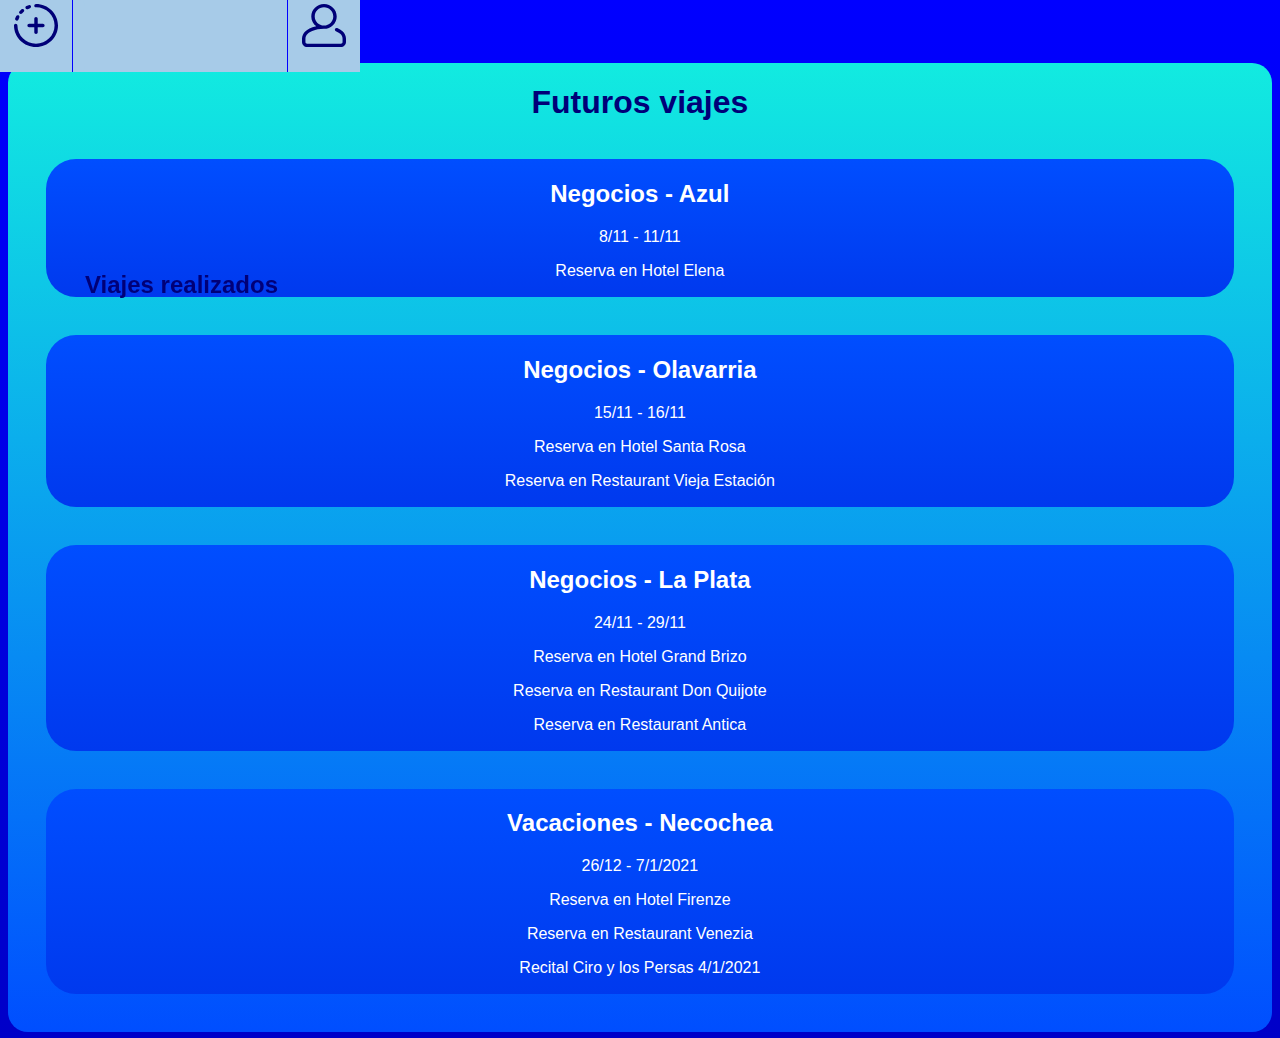
==== Scketchs/main/index.html @ 877690fb "iniciado scketch y agregado menu escondido para nuevo viaje/plan" ====
<!DOCTYPE html>
<html lang="en">
<head>
    <meta charset="UTF-8">
    <meta name="viewport" content="width=device-width, initial-scale=1.0">
    <title>Inicio</title>

    <link rel="stylesheet" href="style.css">
</head>
<body>
    <div id="hidden-new-menu">
        <img src="cerrar.svg" id="new_menu_cerrar" alt="">
        <div class="hidden_menu_option top">

            <img src="nuevo_viaje.svg" class="hidden_menu_icon" alt="">
            <div class="hidden_menu_title">
                <h2>Crear un nuevo viaje</h2>
            </div>
            <div class="hidden_menu_option_desc">
                <p>[Descripcion] Lorem ipsum dolor sit, amet consectetur adipisicing elit. Adipisci, tenetur, hic reprehenderit quae est ad laudantium velit accusamus ipsum nam reiciendis quo tempora nisi voluptatum, fuga necessitatibus? Dolores, incidunt aut?</p>
            </div>

        </div>
        <div class="hidden_menu_option bot">

            <img src="nuevo_plan.svg" class="hidden_menu_icon" alt="">
            <div class="hidden_menu_title">
                <h2>Crear un nuevo plan</h2>
            </div>
            <div class="hidden_menu_option_desc">
                <p>[Descripcion] Lorem ipsum dolor sit, amet consectetur adipisicing elit. Adipisci, tenetur, hic reprehenderit quae est ad laudantium velit accusamus ipsum nam reiciendis quo tempora nisi voluptatum, fuga necessitatibus? Dolores, incidunt aut?</p>
            </div>

        </div>

    </div>
    <div id="hidden-user-menu">
        <img src="cerrar.svg" id="user_menu_cerrar" alt="">
        <div class="hidden_menu_option top"></div>
        <div class="hidden_menu_option bot"></div>

    </div>
    <div class="content">
        <div class="sub_content" id="agregar_viaje">
            <img class="sub_content_image" id="add_viaje_icon"  src="new.svg" alt="">

        </div>
        <div id="historial_viajes">
            <h2>Viajes realizados</h2>
        </div>
        <div class="sub_content" id="menu_usuario">

            <img class="sub_content_image" id="user_menu_icon" src="user.svg" alt="">
        </div>

    </div>
    <div class="espacio"></div>
    <div class="viajes">
        <h1 class="viajes_title">Futuros viajes</h1>
        <div class="viaje_individual">

            <h2>Negocios - Azul</h2>
            <p>8/11 - 11/11</p>
            <p>Reserva en Hotel Elena</p>

        </div>
        <div class="viaje_individual">

            <h2>Negocios - Olavarria</h2>
            <p>15/11 - 16/11</p>
            <p>Reserva en Hotel Santa Rosa</p>
            <p>Reserva en Restaurant Vieja Estación</p>


        </div>
        <div class="viaje_individual">

            <h2>Negocios - La Plata</h2>
            <p>24/11 - 29/11</p>
            <p>Reserva en Hotel Grand Brizo</p>
            <p>Reserva en Restaurant Don Quijote</p>
            <p>Reserva en Restaurant Antica</p>


        </div>
        <div class="viaje_individual">

            <h2>Vacaciones - Necochea</h2>
            <p>26/12 - 7/1/2021</p>
            <p>Reserva en Hotel Firenze</p>
            <p>Reserva en Restaurant Venezia</p>
            <p>Recital Ciro y los Persas 4/1/2021</p>

        </div>
    </div>
    <script type="text/javascript" src="behav.js"></script>
</body>
</html>
---- Scketchs/main/style.css ----
body{
    
    background-image: linear-gradient(blue , rgb(0,0,200));
    height: auto;
    padding: 1%;
    padding-top: 0;
    padding-left: 0;
    font-family: sans-serif;
}
div{
    
    width: 101%;
    border-radius: 20px;
    margin: 0;
}
.content{
    position: fixed;
    left: 0;
    top: 0;
    width: 360px;
    border-radius: 0;
    margin-bottom: 2%;
    height: 8%;
    background-color:#A7CBE8 ;
    float: left;
    clear: both;
}
.sub_content{
    z-index: 0;
    width: 20%;
    height: 100%;
    overflow: hidden;
    background-color:#A7CBE8 ;
}
.sub_content_image{
    margin: 5% 20%;
    width: 60%;
    height: auto;
    color: #004EFF;
}
#menu_usuario{
    border-radius: 0;
    float: right;
    border-left: solid blue 1px;

}
#agregar_viaje{
    border-radius: 0;
    float: left;
    border-right: solid blue 1px;
}
#historial_viajes{
    justify-content: center;
    color: rgb(0,0,120);
    padding: 0;
    padding-left: 12px;
    width: 59%;
    float: left;
    text-align: center;
    font-family: sans-serif;
    height: 100%;
    width: auto;
    background-color:#A7CBE8 ;
}
#historial_viajes h2{
    position: fixed;
    bottom: 581px;
    font-size: 24px;
}
.viajes{
    height: auto;
    margin-top: 55px;
    margin-bottom: 6px;
    min-height: 92%;
    background-image: linear-gradient(#12EBE0,#004EFF);
    float: left;
    text-align: center;
    font-family: sans-serif;
}
.viajes_title{
    color: rgb(0,0,120);
    text-align: center;
    font-family: sans-serif;
}
.viajes p, .viajes h2{
    color: white;
}

.viaje_individual{
    margin: 3%;
    width: 94%;
    height: auto;
    padding: 1px 0;
    border-radius: 30px;
    background-image: linear-gradient(#004EFF,#0039ee);
}

.hidden_menu_option{
    width: 100%;
    height: 50%;
    position: fixed;
    left: 0;
}
.top{
    top: 0;
    border-radius: 0;
    border-bottom: solid blue 2px;
}
.bot{
    bottom: 0;
}
#hidden-new-menu,#hidden-user-menu{
    border-radius: 0;
    z-index: 1;
    position: fixed;
    top: 0;
    left: 0;
    width: 100%;
    height: 100%;
    background-color: #A7CBE8;
}
#user_menu_cerrar,#new_menu_cerrar{
    z-index: 2;
    width: 35px;
    height: auto;
    position: fixed;
    top: 10px;
    right: 10px;
}
.hidden{
    display: none;
}

.hidden_menu_icon{
    width: 25%;
    position: relative;
    top: 10%;
    left: 10%;
    height: auto;
    float: left;
}
.hidden_menu_title {
    position: relative;
    width: 50%;
    top: 10%;
    right: 10%;
    height: auto;
    float: right;

}
.hidden_menu_title h2, .hidden_menu_option_desc p{
    color : blue;

}
.hidden_menu_option_desc{
    position: relative;
    clear: both;
    width: 80%;
    text-align: center;
    top: 15%;
    left: 10%;
    overflow: hidden;
}
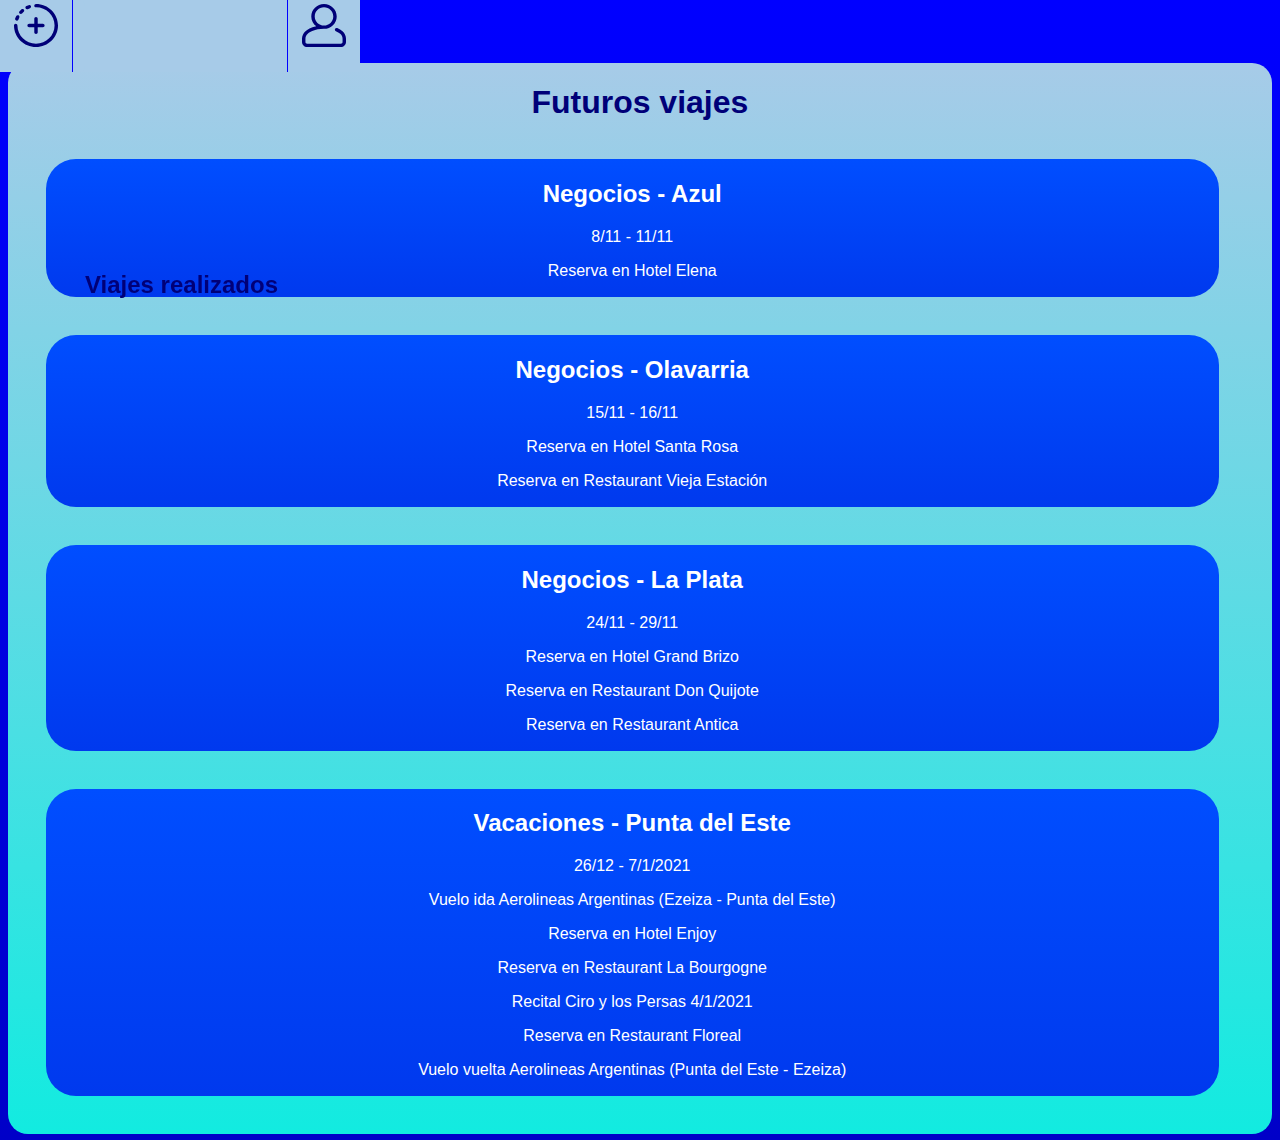
==== commit 176f3459: "Agregado menu escondido de login/register en index.html ('main')" ====
--- a/Scketchs/main/index.html
+++ b/Scketchs/main/index.html
@@ -25,7 +25,7 @@
 
             <img src="nuevo_plan.svg" class="hidden_menu_icon" alt="">
             <div class="hidden_menu_title">
-                <h2>Crear un nuevo plan</h2>
+                <h2>Cargar un nuevo plan</h2>
             </div>
             <div class="hidden_menu_option_desc">
                 <p>[Descripcion] Lorem ipsum dolor sit, amet consectetur adipisicing elit. Adipisci, tenetur, hic reprehenderit quae est ad laudantium velit accusamus ipsum nam reiciendis quo tempora nisi voluptatum, fuga necessitatibus? Dolores, incidunt aut?</p>
@@ -34,10 +34,68 @@
         </div>
 
     </div>
-    <div id="hidden-user-menu">
-        <img src="cerrar.svg" id="user_menu_cerrar" alt="">
-        <div class="hidden_menu_option top"></div>
-        <div class="hidden_menu_option bot"></div>
+    <div id="hidden-user-menu-unlogged">
+        <img src="cerrar.svg" id="user_menu_cerrar_unlogged" alt="">
+        <div class="hidden_menu_option top">
+
+            <img src="login_user.svg" class="hidden_menu_icon" alt="">
+            <div class="hidden_menu_title">
+                <h2>Ingresar</h2>
+            </div>
+            <div class="hidden_menu_option_desc hidden-user-menu-form">
+                <label for="">Usuario:</label>
+                <input type="text" name="" id="" value="user_ejemplo">
+                <label for="">Contrase&ntildea:</label>
+                <input type="password" value="user_ejemplo">
+                <input id="ingresar" type="button" value="Ingresar">
+            </div>
+
+        </div>
+        <div class="hidden_menu_option bot">
+
+            <img src="crear_nuevo_usuario.svg" class="hidden_menu_icon" alt="">
+            <div class="hidden_menu_title">
+                <h2>Registrarse</h2>
+            </div>
+            <div class="hidden_menu_option_desc hidden-user-menu-form">
+                <label for="">Nuevo usuario:</label>
+                <input type="text" name="" id="" value="user_ejemplo">
+                <label for="">Nueva contrase&ntildea:</label>
+                <input type="password" value="user_ejemplo">
+                <label for="">Escribe la contrase&ntildea nuevamente:</label>
+                <input type="password" value="user_ejemplo">
+                <input id="registrarse" type="button" value="registrarse">
+            </div>
+
+        </div>
+
+
+    </div>
+    <div id="hidden-user-menu-logged">
+        <img src="cerrar.svg" id="user_menu_cerrar_logged" alt="">
+        <div class="hidden_menu_option top">
+
+            <img src="configuracion_user.svg" class="hidden_menu_icon" alt="">
+            <div class="hidden_menu_title">
+                <h2>Configuraci&oacuten de Usuario</h2>
+            </div>
+            <div class="hidden_menu_option_desc">
+                <p>[Descripcion] Lorem ipsum dolor sit, amet consectetur adipisicing elit. Adipisci, tenetur, hic reprehenderit quae est ad laudantium velit accusamus ipsum nam reiciendis quo tempora nisi voluptatum, fuga necessitatibus? Dolores, incidunt aut?</p>
+            </div>
+
+        </div>
+        <div class="hidden_menu_option bot">
+
+            <img src="comprar_premium.svg" class="hidden_menu_icon" alt="">
+            <div class="hidden_menu_title">
+                <h2>Pasarse a Premium</h2>
+            </div>
+            <div class="hidden_menu_option_desc">
+                <p>[Descripcion] Lorem ipsum dolor sit, amet consectetur adipisicing elit. Adipisci, tenetur, hic reprehenderit quae est ad laudantium velit accusamus ipsum nam reiciendis quo tempora nisi voluptatum, fuga necessitatibus? Dolores, incidunt aut?</p>
+            </div>
+
+        </div>
+
 
     </div>
     <div class="content">
@@ -85,11 +143,16 @@
         </div>
         <div class="viaje_individual">
 
-            <h2>Vacaciones - Necochea</h2>
+            <h2>Vacaciones - Punta del Este</h2>
             <p>26/12 - 7/1/2021</p>
-            <p>Reserva en Hotel Firenze</p>
-            <p>Reserva en Restaurant Venezia</p>
+
+            <p>Vuelo ida Aerolineas Argentinas (Ezeiza - Punta del Este)</p>
+            <p>Reserva en Hotel Enjoy</p>
+            <p>Reserva en Restaurant La Bourgogne</p>
             <p>Recital Ciro y los Persas 4/1/2021</p>
+            <p>Reserva en Restaurant Floreal</p>
+            <p>Vuelo vuelta Aerolineas Argentinas (Punta del Este - Ezeiza)</p>
+
 
         </div>
     </div>
--- a/Scketchs/main/style.css
+++ b/Scketchs/main/style.css
@@ -73,7 +73,7 @@
     margin-top: 55px;
     margin-bottom: 6px;
     min-height: 92%;
-    background-image: linear-gradient(#12EBE0,#004EFF);
+    background-image: linear-gradient(to top,#12EBE0,#A7CBE8);
     float: left;
     text-align: center;
     font-family: sans-serif;
@@ -83,20 +83,19 @@
     text-align: center;
     font-family: sans-serif;
 }
-.viajes p, .viajes h2{
+
+.viaje_individual{
     color: white;
-}
-
-.viaje_individual{
     margin: 3%;
-    width: 94%;
-    height: auto;
-    padding: 1px 0;
+    width: 92%;
+    height: auto;
+    padding: 1px 5px;
     border-radius: 30px;
     background-image: linear-gradient(#004EFF,#0039ee);
 }
 
 .hidden_menu_option{
+    border-radius: 0px;
     width: 100%;
     height: 50%;
     position: fixed;
@@ -110,7 +109,8 @@
 .bot{
     bottom: 0;
 }
-#hidden-new-menu,#hidden-user-menu{
+#hidden-new-menu,#hidden-user-menu-logged,#hidden-user-menu-unlogged{
+    color: #000078;
     border-radius: 0;
     z-index: 1;
     position: fixed;
@@ -120,7 +120,7 @@
     height: 100%;
     background-color: #A7CBE8;
 }
-#user_menu_cerrar,#new_menu_cerrar{
+#user_menu_cerrar_unlogged,#new_menu_cerrar,#user_menu_cerrar_logged{
     z-index: 2;
     width: 35px;
     height: auto;
@@ -147,13 +147,9 @@
     right: 10%;
     height: auto;
     float: right;
-
-}
-.hidden_menu_title h2, .hidden_menu_option_desc p{
-    color : blue;
-
 }
 .hidden_menu_option_desc{
+    border-radius: 0;
     position: relative;
     clear: both;
     width: 80%;
@@ -162,3 +158,105 @@
     left: 10%;
     overflow: hidden;
 }
+.hidden_overflow{
+    overflow: hidden;
+}
+
+
+
+
+
+.viaje_ind_pag_img{
+    float: left;
+    width: 20%;
+    height: auto;
+    margin: 2% 0 2% 5%;
+}
+.viaje_ind_pag_txt{
+    color: #000078;
+    text-align: left;
+    float: right;
+    width: 62%;
+    margin: 7% 2%;
+    vertical-align: top;
+
+}
+.viaje_ind_pag_plan{
+    position: relative;
+    padding: 0;
+    width: 98%;
+    height: 3%;
+    overflow: hidden;
+
+}
+.vuelo_forzar_mas_alto{
+    top: -200px;
+}
+
+
+table{
+    color: #000078;
+    width: 98.4%;
+    margin: 1%;
+    background-color: #000078;
+    border-radius: 20px;
+    border: solid #000078 1px;
+}
+tr:nth-child(odd){
+    background-color: #A7CBE8;
+    color: #000078;
+}
+tr{
+    border-radius: 10px;
+    width: 98%;
+    background-color: #0000F8;
+    color: #12EBE0;
+    margin: 2px ;
+}
+td{
+    width: 49.5%;
+}
+tr:first-child td:first-child{
+    border-top-left-radius: 20px;
+}
+tr:first-child td:last-child{
+    border-top-right-radius: 20px;
+}
+tr:last-child td:first-child{
+    border-bottom-left-radius: 20px;
+}
+tr:last-child td:last-child{
+    border-bottom-right-radius: 20px;
+}
+
+
+
+.hidden-user-menu-form label{
+    font-size: 10px;
+    margin-top: 4px;
+    text-align: left;
+    float: left;
+    width: 98%;
+
+}
+.hidden-user-menu-form input{
+    border-radius: 0;
+    padding: 4px;
+    width: 98%;
+    background-color: #A7CBE8;
+    color: #000078;
+    border: none;
+    border-bottom: solid #000078 1px;
+}
+#ingresar,#registrarse{
+    margin-top: 24px;
+    padding: 3px;
+    font-size: 20px;
+    border: solid 2px #000078;
+    border-radius: 10px;
+    width: auto;
+    text-align: center;
+}
+#ingresar{
+    margin-top: 64px;
+}